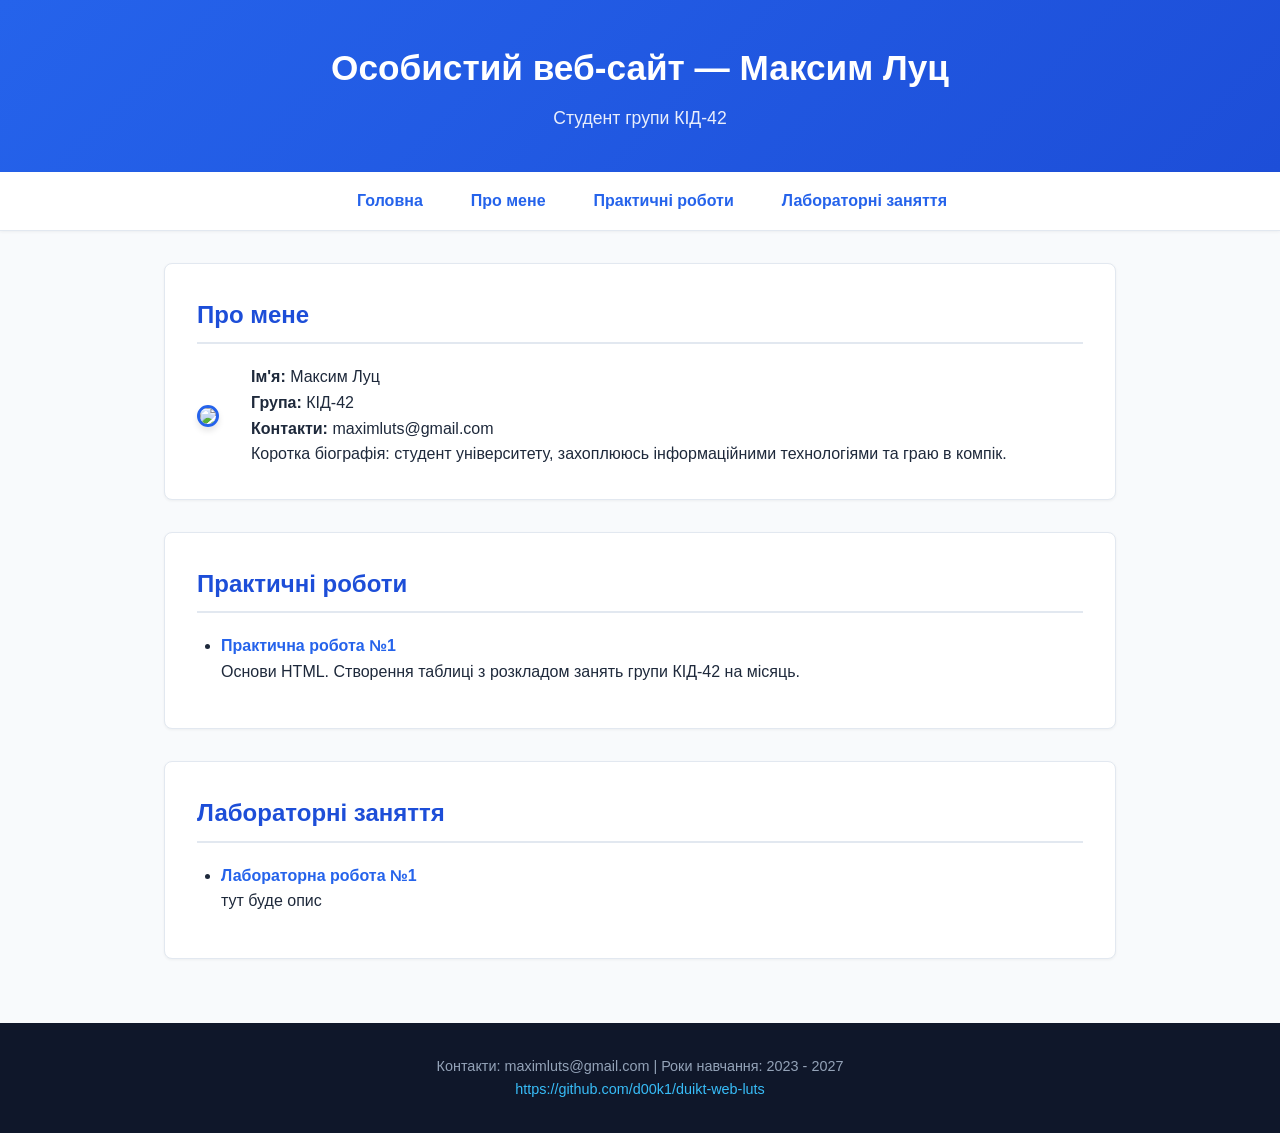
==== index.html @ 6902d1e2 "Update index.html" ====
<!DOCTYPE html>
<html lang="uk">
<head>
    <meta charset="UTF-8">
    <meta name="viewport" content="width=device-width, initial-scale=1.0">
    <title>Особистий веб-сайт | Максим Луц</title>
    <link rel="stylesheet" href="./css/style.css">
</head>
<body>

    <!-- 1. шапка -->
    <header>
        <h1>Особистий веб-сайт — Максим Луц</h1>
        <p>Студент групи КІД-42</p>
    </header>

    <!-- 2. меню навігації -->
    <nav>
        <ul>
            <li><a href="#home">Головна</a></li>
            <li><a href="#about">Про мене</a></li>
            <li><a href="./pages/pracs1.html">Практичні роботи</a></li>
            <li><a href="./pages/labs.html">Лабораторні заняття</a></li>
        </ul>
    </nav>

    <!-- головний вміст -->
    <main>
        <!-- 3. "про мене" -->
        <section id="about">
            <h2>Про мене</h2>
            <div class="about-content">
                <img src="../images/web-avatar.jpg">
                <div>
                    <p><strong>Ім'я:</strong> Максим Луц</p>
                    <p><strong>Група:</strong> КІД-42</p>
                    <p><strong>Контакти:</strong> maximluts@gmail.com</p>
                    <p>Коротка біографія: студент університету, захоплююсь інформаційними технологіями та граю в компік.</p>
                </div>
            </div>
        </section>

        <!-- 4. "практичні роботи" -->
        <section id="practicals">
            <h2>Практичні роботи</h2>
            <ul>
                <li>
                    <a href="./pages/pracs/prc1.html">Практична робота №1</a>
                    <p>Основи HTML. Створення таблиці з розкладом занять групи КІД-42 на місяць.</p>
                </li>
            </ul>
        </section>

        <!-- 5. "лабораторні заняття" -->
        <section id="labs">
            <h2>Лабораторні заняття</h2>
            <ul>
                <li>
                    <a href="./pages/labs.html">Лабораторна робота №1</a>
                    <p>тут буде опис</p>
                </li>
            </ul>
        </section>
    </main>

    <!-- 6. футер -->
    <footer>
        <p>Контакти: maximluts@gmail.com | Роки навчання: 2023 - 2027</p>
        <p><a href="https://github.com/d00k1" target="_blank">https://github.com/d00k1/duikt-web-luts</a></p>
    </footer>

</body>
</html>
---- css/style.css ----
/* основні налаштування та змінні */
:root {
    --primary-color: #2563eb;       /* Синій акцентний колір */
    --primary-dark: #1d4ed8;        /* Темніший відтінок для ховерів */
    --bg-color: #f8fafc;            /* Колір фону сторінки */
    --card-bg: #ffffff;             /* Фон карток/секцій */
    --text-color: #1e293b;          /* Основний колір тексту */
    --text-muted: #64748b;          /* Додатковий/приглушений текст */
    --border-color: #e2e8f0;        /* Колір ліній та рамки */
    --transition: all 0.3s ease;
}

* {
    box-sizing: border-box;
    margin: 0;
    padding: 0;
}

body {
    font-family: 'Arial', sans-serif;
    line-height: 1.6;
    background-color: var(--bg-color);
    color: var(--text-color);
    padding: 0;
    display: flex;
    flex-direction: column;
    min-height: 100vh;
}

/* шапка */
header {
    background: linear-gradient(135deg, var(--primary-color), var(--primary-dark));
    color: #ffffff;
    padding: 2.5rem 2rem;
    text-align: center;
    box-shadow: 0 4px 6px -1px rgba(0, 0, 0, 0.1);
}

header h1 {
    font-size: 2.2rem;
    margin-bottom: 0.5rem;
}

header p {
    font-size: 1.1rem;
    opacity: 0.9;
}

header a {
    color: #ffffff;
    text-decoration: none;
    font-weight: bold;
}

header a:hover {
    text-decoration: underline;
}

/* навігація */
nav {
    background-color: var(--card-bg);
    border-bottom: 1px solid var(--border-color);
    position: sticky;
    top: 0;
    z-index: 100;
    box-shadow: 0 1px 3px rgba(0,0,0,0.05);
}

nav ul {
    list-style: none;
    display: flex;
    justify-content: center;
    flex-wrap: wrap;
    max-width: 1000px;
    margin: 0 auto;
}

nav li {
    margin: 0;
}

nav a {
    display: block;
    padding: 1rem 1.5rem;
    color: var(--text-color);
    text-decoration: none;
    font-weight: 600;
    transition: var(--transition);
}

nav a:hover {
    color: var(--primary-color);
    background-color: #f1f5f9;
}

/* основний вміст */
main {
    flex: 1;
    max-width: 1000px;
    width: 100%;
    margin: 2rem auto;
    padding: 0 1.5rem;
}

section {
    background-color: var(--card-bg);
    border: 1px solid var(--border-color);
    border-radius: 8px;
    padding: 2rem;
    margin-bottom: 2rem;
    box-shadow: 0 1px 3px rgba(0, 0, 0, 0.05);
}

section h2 {
    color: var(--primary-dark);
    margin-bottom: 1.25rem;
    font-size: 1.5rem;
    border-bottom: 2px solid var(--border-color);
    padding-bottom: 0.5rem;
}

/* "про мене" */
.about-content {
    display: flex;
    gap: 2rem;
    align-items: center;
    flex-wrap: wrap;
}

.about-content img {
    border-radius: 50%;
    object-fit: cover;
    border: 3px solid var(--primary-color);
    box-shadow: 0 4px 6px rgba(0,0,0,0.1);
}

/* списки */
ul {
    padding-left: 1.5rem;
}

li {
    margin-bottom: 0.75rem;
}

li a {
    color: var(--primary-color);
    text-decoration: none;
    font-weight: 600;
}

li a:hover {
    text-decoration: underline;
}

/* таблиці (розклад) */
table {
    width: 100%;
    border-collapse: collapse;
    margin-top: 1rem;
    background-color: var(--card-bg);
    border-radius: 6px;
    overflow: hidden;
}

th, td {
    padding: 12px 16px;
    text-align: left;
    border-bottom: 1px solid var(--border-color);
}

th {
    background-color: var(--primary-color);
    color: #ffffff;
    font-weight: 600;
    text-transform: uppercase;
    font-size: 0.85rem;
    letter-spacing: 0.05em;
}

tbody tr:nth-child(even) {
    background-color: #f8fafc;
}

tbody tr:hover {
    background-color: #f1f5f9;
}

td small {
    color: var(--text-muted);
    display: block;
    margin-top: 4px;
}

/* футер */
footer {
    background-color: #0f172a;
    color: #94a3b8;
    text-align: center;
    padding: 2rem;
    margin-top: auto;
    font-size: 0.9rem;
}

footer a {
    color: #38bdf8;
    text-decoration: none;
}

footer a:hover {
    text-decoration: underline;
}

/* Адаптивність для мобільних пристроїв */
@media (max-width: 768px) {
    header h1 {
        font-size: 1.8rem;
    }
    
    .about-content {
        flex-direction: column;
        text-align: center;
    }

    nav ul {
        flex-direction: column;
        text-align: center;
    }

    nav a {
        padding: 0.75rem;
        border-bottom: 1px solid #f1f5f9;
    }

    table {
        display: block;
        overflow-x: auto; /* Додає горизонтальний скрол для таблиці на вузьких екранах */
    }
}
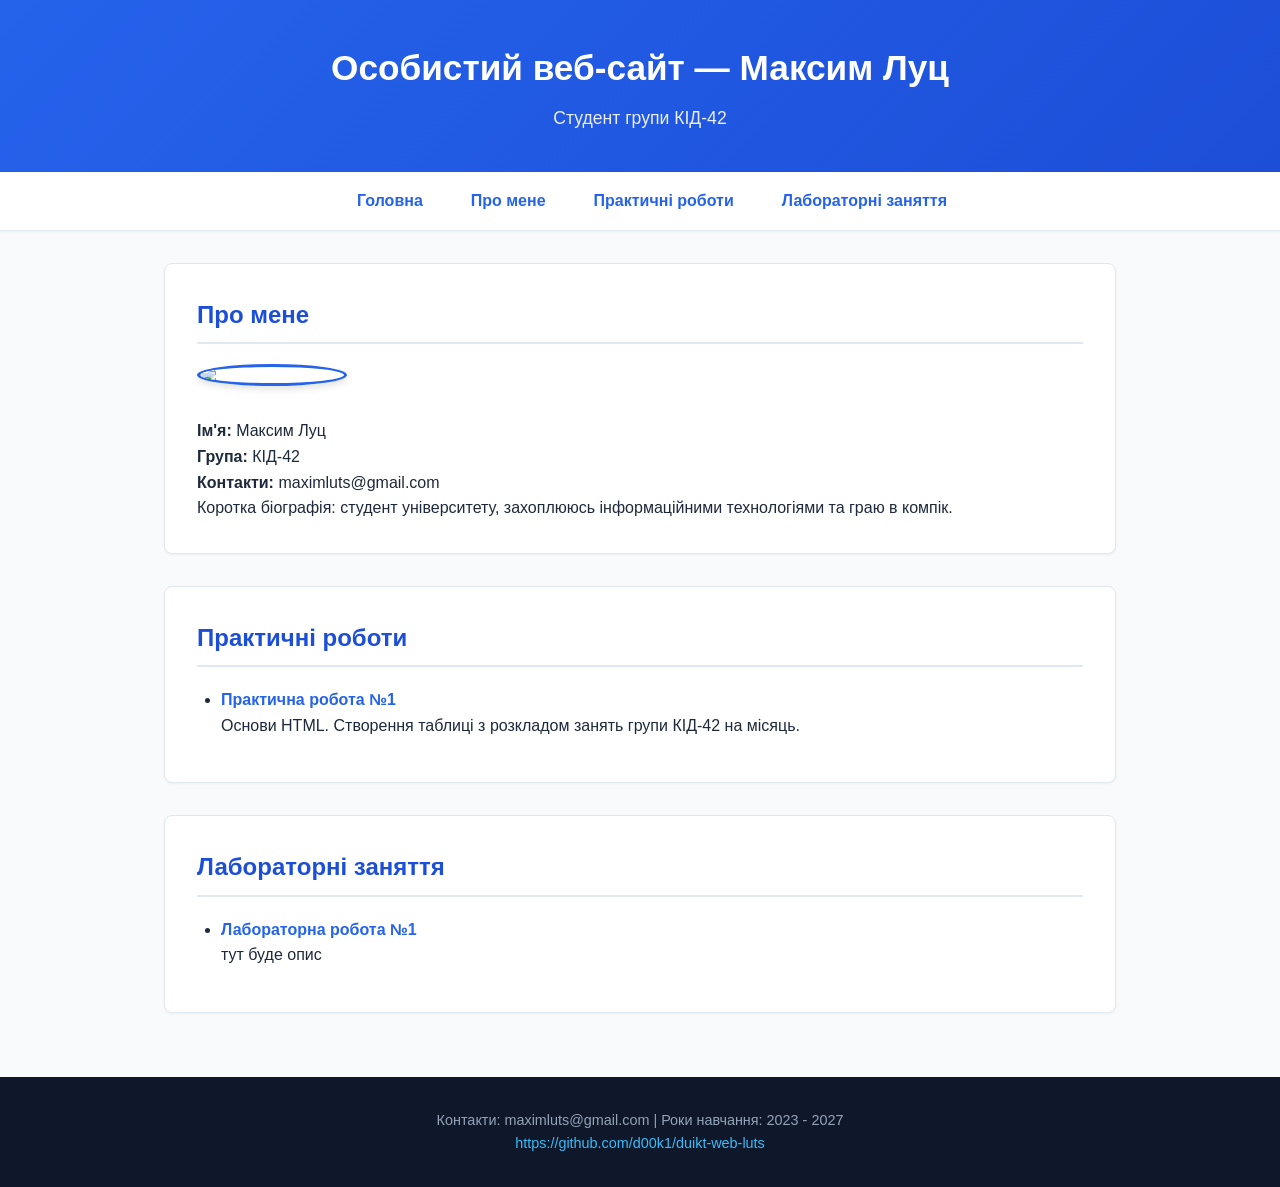
==== commit e0ea844b: "Update index.html" ====
--- a/index.html
+++ b/index.html
@@ -30,7 +30,7 @@
         <section id="about">
             <h2>Про мене</h2>
             <div class="about-content">
-                <img src="../images/web-avatar.jpg">
+                <img src="../images/web-avatar.jpg" width="150" lenght="150">
                 <div>
                     <p><strong>Ім'я:</strong> Максим Луц</p>
                     <p><strong>Група:</strong> КІД-42</p>
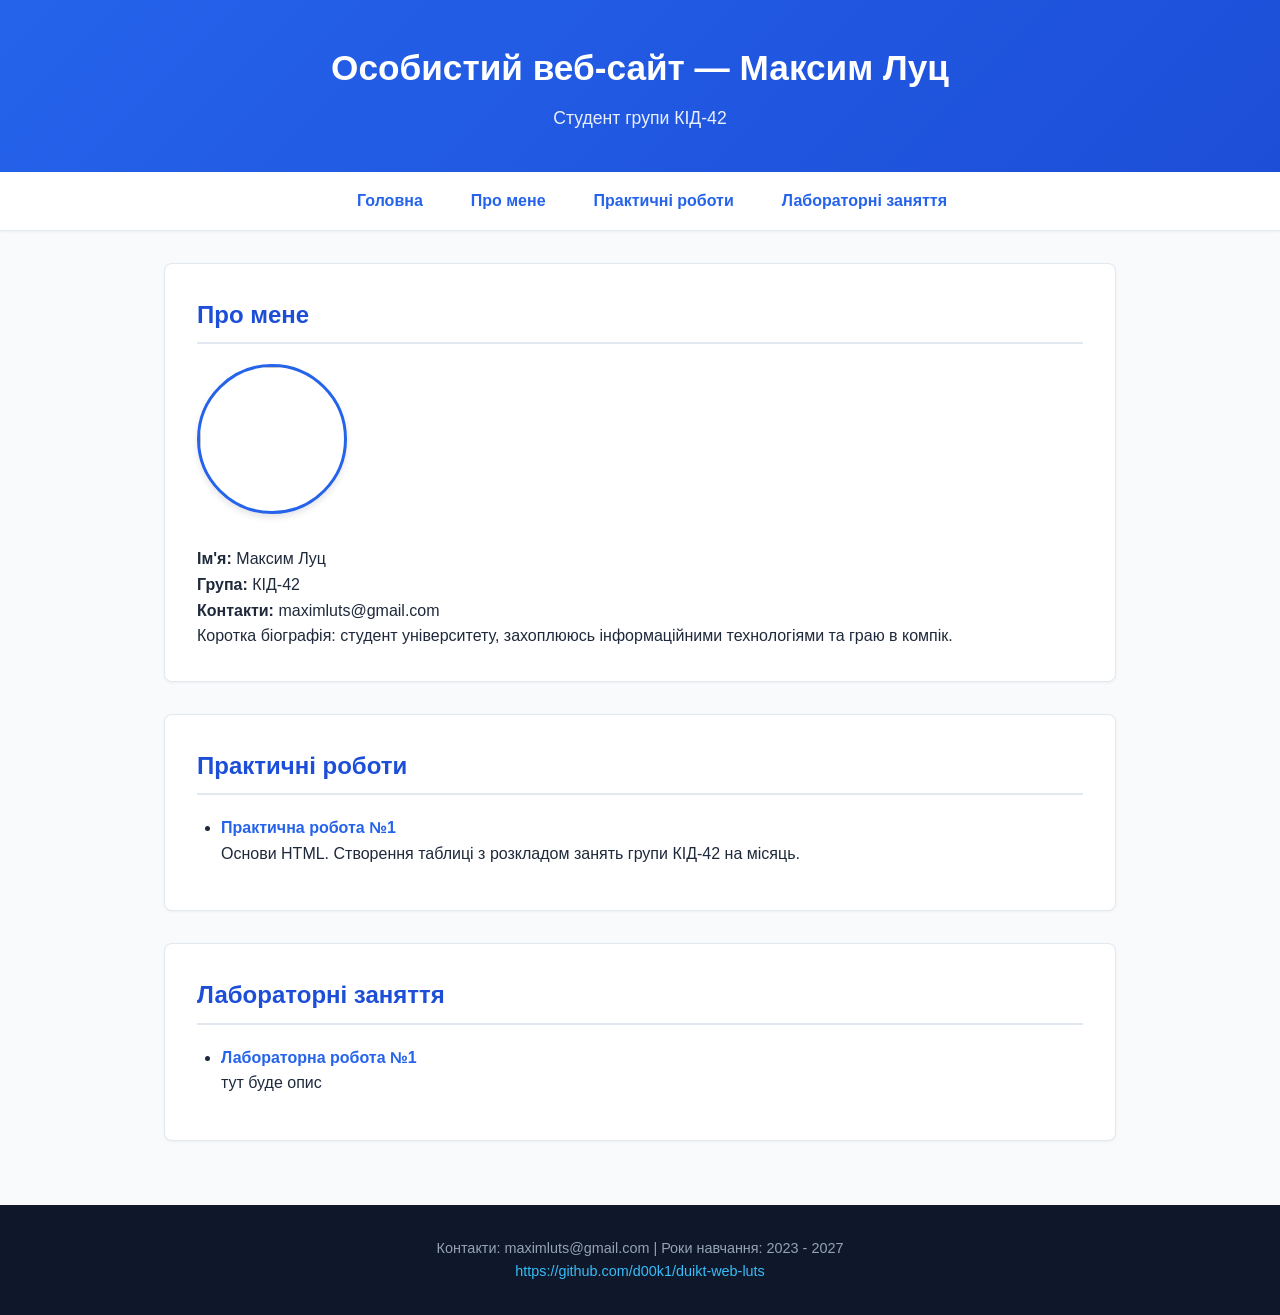
==== commit 7eab779d: "Update index.html" ====
--- a/index.html
+++ b/index.html
@@ -30,7 +30,7 @@
         <section id="about">
             <h2>Про мене</h2>
             <div class="about-content">
-                <img src="../images/web-avatar.jpg" width="150" lenght="150">
+                <img src="/duikt-web-luts/images/web-avatar.jpg" width="150" height="150">
                 <div>
                     <p><strong>Ім'я:</strong> Максим Луц</p>
                     <p><strong>Група:</strong> КІД-42</p>
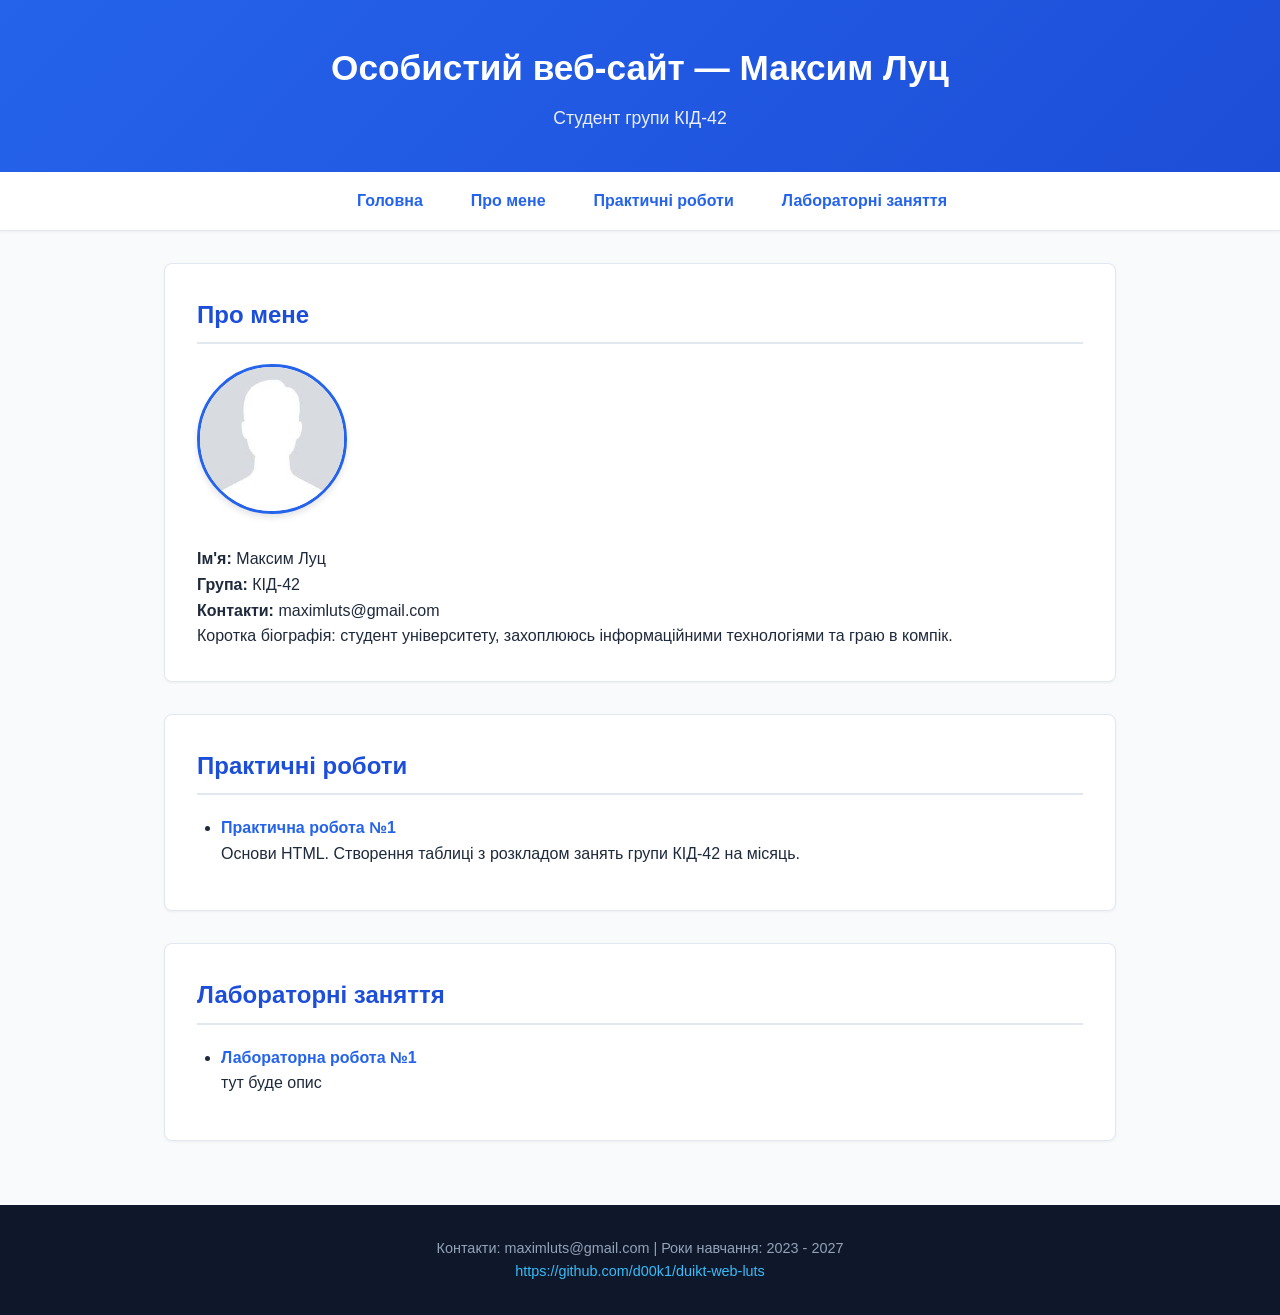
==== commit e2db6cde: "Update index.html" ====
--- a/index.html
+++ b/index.html
@@ -30,7 +30,7 @@
         <section id="about">
             <h2>Про мене</h2>
             <div class="about-content">
-                <img src="/duikt-web-luts/images/web-avatar.jpg" width="150" height="150">
+                <img src="images/avatar-web.jpg" width="150" height="150" alt"Avatar">
                 <div>
                     <p><strong>Ім'я:</strong> Максим Луц</p>
                     <p><strong>Група:</strong> КІД-42</p>
